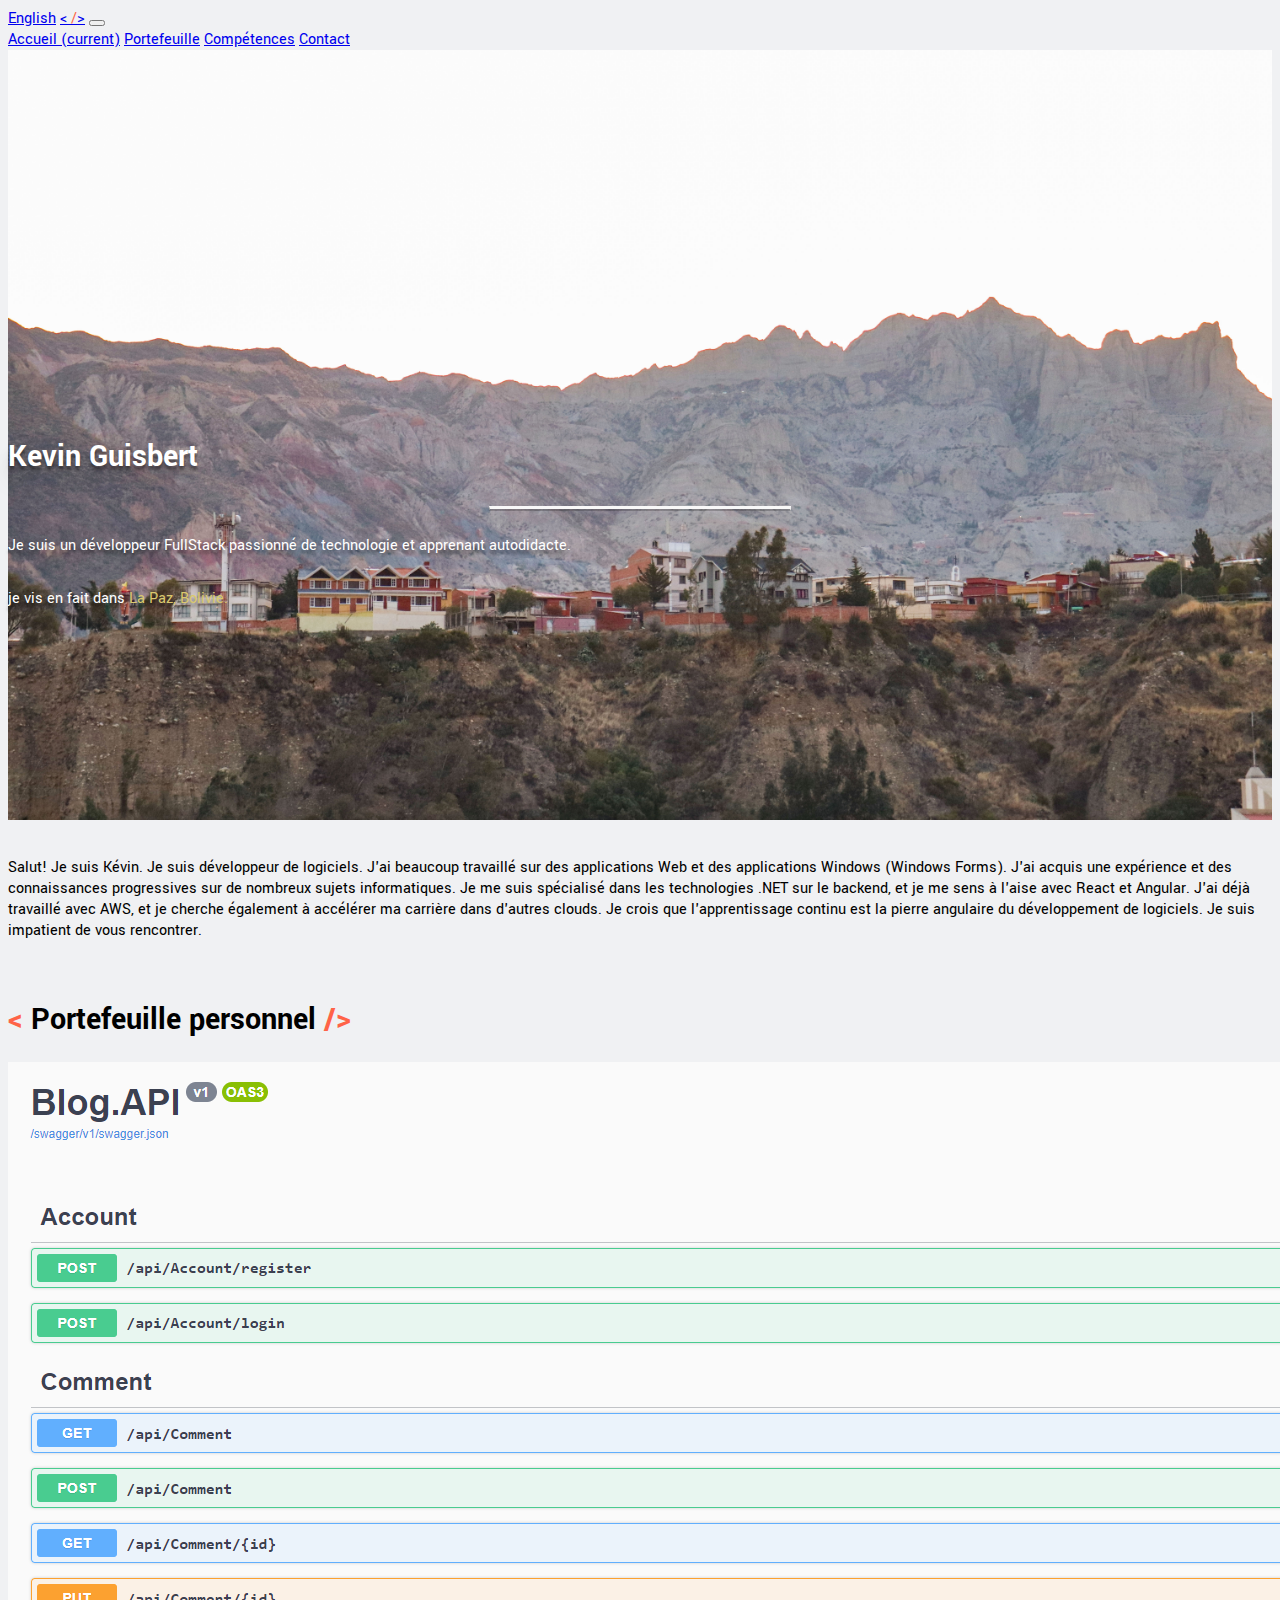
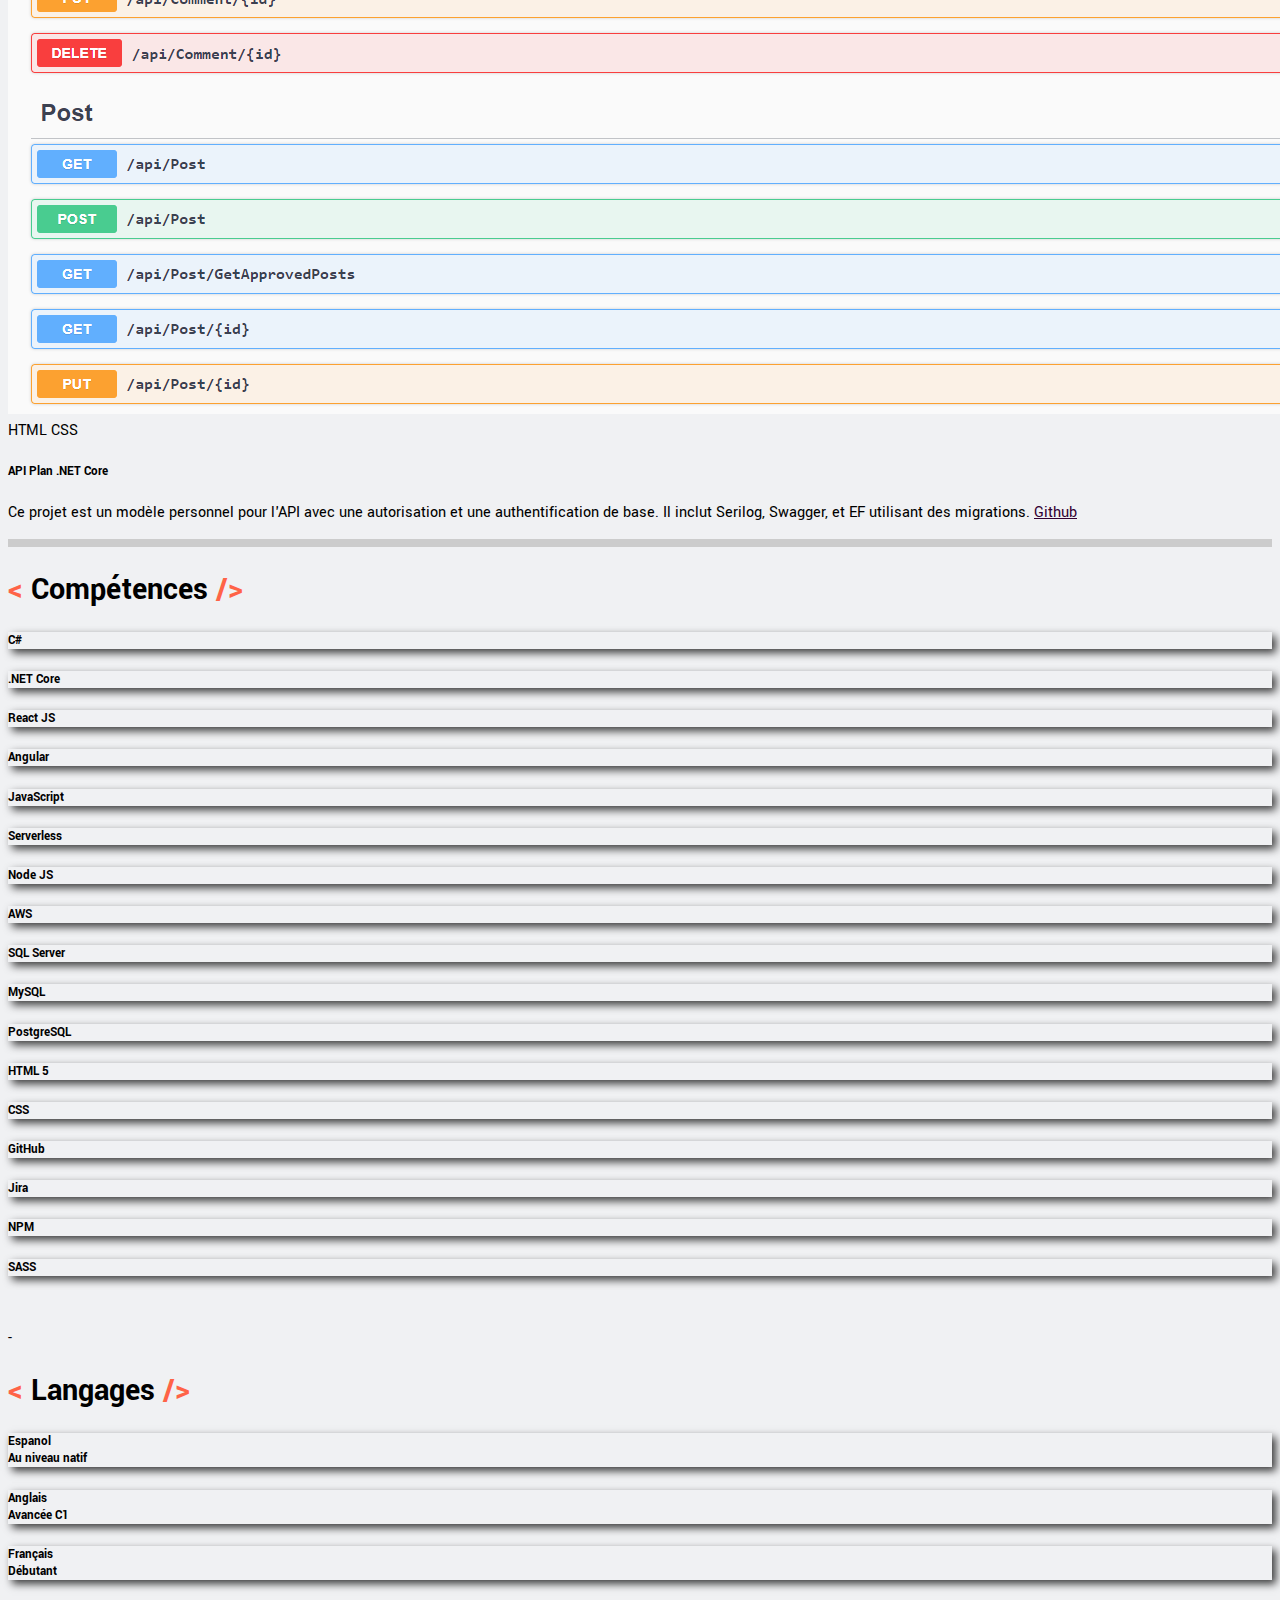
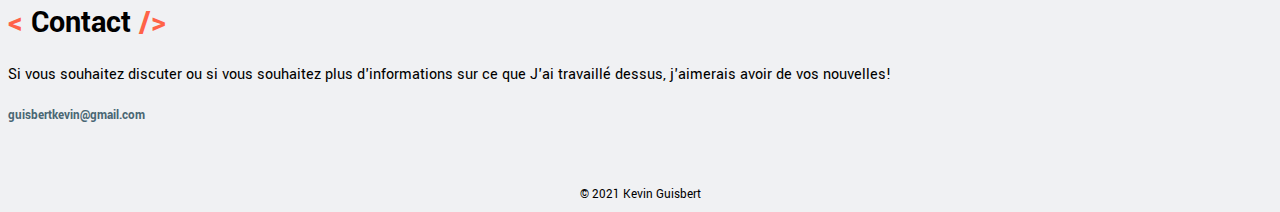
==== index_fr.html @ cff22628 "Initial personal site" ====
<!DOCTYPE html>
<html lang="en">
  <head>
    <!-- Required meta tags -->
    <meta charset="utf-8" />
    <meta
      name="viewport"
      content="width=device-width, initial-scale=1, shrink-to-fit=no"
    />

    <!-- Bootstrap CSS -->
		<link rel="stylesheet" href="https://cdn.jsdelivr.net/npm/bootstrap@5.1.1/dist/css/bootstrap.min.css" integrity="sha384-F3w7mX95PdgyTmZZMECAngseQB83DfGTowi0iMjiWaeVhAn4FJkqJByhZMI3AhiU" crossorigin="anonymous">
    <link
      rel="stylesheet"
      href="https://use.fontawesome.com/releases/v5.14.0/css/all.css"
      integrity="sha384-HzLeBuhoNPvSl5KYnjx0BT+WB0QEEqLprO+NBkkk5gbc67FTaL7XIGa2w1L0Xbgc"
      crossorigin="anonymous"
    />
    <link rel="stylesheet" href="./styles/styles.css" />

    <title>Portfolio - Kevin Guisbert</title>
  </head>
  <body id="home" data-spy="scroll" data-target=".navbar" data-offset="100">
    <!-- NAVBAR -->
		<nav class="navbar navbar-expand-lg navbar-dark bg-dark fixed-top">
      <div class="container">
				<a class="navbar-brand order-1 mr-0" href="./index.html"
              ><i class="fas fa-language"></i> English</a
            >
        <a class="navbar-brand order-1 mr-0" href="#"
          >&lt; <span class="tags">/</span>&gt;</a
        >
        <button
          class="navbar-toggler"
          type="button"
          data-toggle="collapse"
          data-target="#navbarNavAltMarkup"
          aria-controls="navbarNavAltMarkup"
          aria-expanded="false"
          aria-label="Toggle navigation"
        >
          <span class="navbar-toggler-icon"></span>
        </button>
        <div class="collapse navbar-collapse" id="navbarNavAltMarkup">
          <div class="navbar-nav">
            <a class="nav-link" href="#home"
              ><i class="fas fa-home"></i> Accueil
              <span class="sr-only">(current)</span></a
            >
            <a class="nav-link" href="#portfolio"
              ><i class="fas fa-laptop"></i> Portefeuille</a
            >
            <a class="nav-link" href="#skills"
              ><i class="fas fa-user-graduate"></i> Compétences</a
            >
            <a class="nav-link" href="#contact"
              ><i class="far fa-id-card"></i> Contact</a
            >
          </div>
        </div>
      </div>
    </nav>
    <div class="content">
      <!-- HOME -->
      <section
        id="header"
        class="jumbotron text-center"
        title="Picture taken by: Miguel Melgarejo Johannessen"
      >
        <h1 class="display-3">Kevin Guisbert</h1>
        <hr />
        <p class="lead">
          Je suis un développeur FullStack passionné de technologie et apprenant autodidacte.
        </p>
        <p class="lead">
          je vis en fait dans
          <a
            class="location"
            href="https://www.google.com/maps/place/Bolivia/data=!4m2!3m1!1s0x915edf8977bba295:0x1c9ec2bb0115edbf?sa=X&ved=2ahUKEwjAvriB9r3oAhWgGLkGHaNsB1AQ8gEwAHoECAsQAQ"
            target="_blank"
            >La Paz, Bolivie. <i class="fas fa-map-marker-alt"></i
          ></a>
        </p>
      </section>
			<br/>
			<section class="Introduction">
				<div class="container">
					<div class="h-100 p-5 bg-light border rounded-3">
						<p>
							Salut! Je suis Kévin. Je suis développeur de logiciels. J'ai beaucoup travaillé sur des applications Web et des applications Windows (Windows Forms). J'ai acquis une expérience et des connaissances progressives sur de nombreux sujets informatiques. Je me suis spécialisé dans les technologies .NET sur le backend, et je me sens à l'aise avec React et Angular. J'ai déjà travaillé avec AWS, et je cherche également à accélérer ma carrière dans d'autres clouds. Je crois que l'apprentissage continu est la pierre angulaire du développement de logiciels. Je suis impatient de vous rencontrer.
						</p>
					</div>
				</div>
			</section>
			<br/>
      <!-- PORTFOLIO -->
      <section id="portfolio">
        <div class="container">
          <h1 class="text-center mb-5 display-4 title">
            <span class="tags">&lt;</span> Portefeuille personnel
            <span class="tags">/&gt;</span>
          </h1>
          <div class="row">
            <div class="col-lg-4 col-sm-6 mb-4">
              <div class="card project">
                <img
                  src="images/project_blog_net_core.png"
                  class="card-img-top"
                  alt="Blog .NET Core"
                />
                <div class="mt-2">
                  <span class="badge badge-pill badge-success ml-3">HTML</span>
                  <span class="badge badge-pill badge-info">CSS</span>
                </div>
                <div class="card-body">
                  <h5 class="card-title">API Plan .NET Core</h5>
                  <p class="card-text">
                    Ce projet est un modèle personnel pour l'API avec une autorisation et une authentification de base.
										Il inclut Serilog, Swagger, et EF utilisant des migrations.
                  <a
                    href="https://github.com/KevinGuisbert/BlogNetCore"
                    class="btn btn-outline-success btn-sm git-link"
                    target="_blank"
                    ><i class="fab fa-github"></i> Github</a
                  >
                </div>
              </div>
            </div>
          </div>
        </div>
      </section>

      <!-- SKILLS -->
      <section id="skills">
        <div class="container">
          <h1 class="text-center mb-5 mt-5 display-4 title">
            <span class="tags">&lt;</span> Compétences
            <span class="tags">/&gt;</span>
          </h1>
          <div class="row">
						<div class="col-lg-2 col-md-6 col-sm-6 mb-4">
              <div class="card align-items-center skill">
                <i class="fab fa-net fa-microsoft fa-7x mt-3 csharp-logo"></i>
                <div class="card-body">
                  <h5 class="card-title text-center">C#</h5>
                </div>
              </div>
            </div>

						<div class="col-lg-2 col-md-6 col-sm-6 mb-3">
              <div class="card align-items-center skill">
                <i class="fas fa-server fa-7x mt-3 js-logo"></i>
                <div class="card-body">
                  <h5 class="card-title text-center">.NET Core</h5>
                </div>
              </div>
            </div>

            <div class="col-lg-2 col-md-6 col-sm-6 mb-4">
              <div class="card align-items-center skill">
                <i class="fab fa-react fa-7x mt-3 react-logo"></i>
                <div class="card-body">
                  <h5 class="card-title text-center">React JS</h5>
                </div>
              </div>
            </div>

						<div class="col-lg-2 col-md-6 col-sm-6 mb-4">
              <div class="card align-items-center skill">
                <i class="fab fa-net fa-angular fa-7x mt-3 sql-logo"></i>
                <div class="card-body">
                  <h5 class="card-title text-center">Angular</h5>
                </div>
              </div>
            </div>

						<div class="col-lg-2 col-md-6 col-sm-6 mb-3">
              <div class="card align-items-center skill">
                <i class="fab fa-js-square fa-7x mt-3 js-logo"></i>
                <div class="card-body">
                  <h5 class="card-title text-center">JavaScript</h5>
                </div>
              </div>
            </div>

						<div class="col-lg-2 col-md-6 col-sm-6 mb-3">
              <div class="card align-items-center skill">
                <i class="fab fa-stack-overflow fa-7x mt-3 sql-logo"></i>
                <div class="card-body">
                  <h5 class="card-title text-center">Serverless</h5>
                </div>
              </div>
            </div>

						<div class="col-lg-2 col-md-6 col-sm-6 mb-3">
              <div class="card align-items-center skill">
                <i class="fab fa-node fa-7x mt-3 node-logo"></i>
                <div class="card-body">
                  <h5 class="card-title text-center">Node JS</h5>
                </div>
              </div>
            </div>

						<div class="col-lg-2 col-md-6 col-sm-6 mb-3">
              <div class="card align-items-center skill">
                <i class="fab fa-aws fa-7x mt-3 html-logo"></i>
                <div class="card-body">
                  <h5 class="card-title text-center">AWS</h5>
                </div>
              </div>
            </div>

						<div class="col-lg-2 col-md-6 col-sm-6 mb-3">
              <div class="card align-items-center skill">
                <i class="fas fa-database fa-7x mt-3 sql-logo"></i>
                <div class="card-body">
                  <h5 class="card-title text-center">SQL Server</h5>
                </div>
              </div>
            </div>

						<div class="col-lg-2 col-md-6 col-sm-6 mb-3">
              <div class="card align-items-center skill">
                <i class="fas fa-database fa-7x mt-3 react-logo"></i>
                <div class="card-body">
                  <h5 class="card-title text-center">MySQL</h5>
                </div>
              </div>
            </div>

						<div class="col-lg-2 col-md-6 col-sm-6 mb-3">
              <div class="card align-items-center skill">
                <i class="fas fa-database fa-7x mt-3 font-logo"></i>
                <div class="card-body">
                  <h5 class="card-title text-center">PostgreSQL</h5>
                </div>
              </div>
            </div>

						<div class="col-lg-2 col-md-6 col-sm-6 mb-3">
              <div class="card align-items-center skill">
                <i class="fab fa-html5 fa-7x mt-3 html-logo"></i>
                <div class="card-body">
                  <h5 class="card-title text-center">HTML 5</h5>
                </div>
              </div>
            </div>

            <div class="col-lg-2 col-md-6 col-sm-6 mb-3">
              <div class="card align-items-center skill">
                <i class="fab fa-css3-alt fa-7x mt-3 css-logo"></i>
                <div class="card-body">
                  <h5 class="card-title text-center">CSS</h5>
                </div>
              </div>
            </div>

            <div class="col-lg-2 col-md-6 col-sm-6 mb-3">
              <div class="card align-items-center skill">
                <i class="fab fa-github-square fa-7x mt-3 git-logo"></i>
                <div class="card-body">
                  <h5 class="card-title text-center">GitHub</h5>
                </div>
              </div>
            </div>

            <div class="col-lg-2 col-md-6 col-sm-6 mb-3">
              <div class="card align-items-center skill">
                <i class="fab fa-jira fa-7x mt-3 jira-logo"></i>
                <div class="card-body">
                  <h5 class="card-title text-center">Jira</h5>
                </div>
              </div>
            </div>
            
            <div class="col-lg-2 col-md-6 col-sm-6 mb-3">
              <div class="card align-items-center skill">
                <i class="fab fa-npm fa-7x mt-3 npm-logo"></i>
                <div class="card-body">
                  <h5 class="card-title text-center">NPM</h5>
                </div>
              </div>
            </div>
            <div class="col-lg-2 col-md-6 col-sm-6 mb-3">
              <div class="card align-items-center skill">
                <i class="fab fa-sass fa-7x mt-3 sass-logo"></i>
                <div class="card-body">
                  <h5 class="card-title text-center">SASS</h5>
                </div>
              </div>
            </div>
          </div>
          <div class="d-flex justify-content-center align-items-center resources">
            <p class="lead">
              -
            </p>
          </div>
        </div>
      </section>

			<!-- Languages -->
      <section id="contact">
        <div class="container">
          <h1 class="text-center mb-4 mt-5 display-4 title">
            <span class="tags">&lt;</span>
            Langages <span class="tags">/&gt;</span>
          </h1>
					<div class="row">
						<div class="col-lg-2 col-md-6 col-sm-6 mb-3">
              <div class="card align-items-center skill">
                <i class="fas fa-language fa-7x mt-3 html-logo"></i>
                <div class="card-body">
                  <h5 class="card-title text-center">Espanol <br/> Au niveau natif</h5>
                </div>
              </div>
            </div>

            <div class="col-lg-2 col-md-6 col-sm-6 mb-3">
              <div class="card align-items-center skill">
                <i class="fas fa-language fa-7x mt-3 css-logo"></i>
                <div class="card-body">
                  <h5 class="card-title text-center">Anglais <br/> Avancée C1</h5>
                </div>
              </div>
            </div>

						<div class="col-lg-2 col-md-6 col-sm-6 mb-3">
              <div class="card align-items-center skill">
                <i class="fas fa-language fa-7x mt-3 js-logo"></i>
                <div class="card-body">
                  <h5 class="card-title text-center">Français <br/> Débutant</h5>
                </div>
              </div>
            </div>
					</div>
        </div>
      </section>

      <!-- CONTACT -->
      <section id="contact">
        <div class="container">
          <h1 class="text-center mb-4 mt-5 display-4 title">
            <span class="tags">&lt;</span>
            Contact <span class="tags">/&gt;</span>
          </h1>
          <p class="text-center lead">
            Si vous souhaitez discuter ou si vous souhaitez plus d'informations sur ce que
            J'ai travaillé dessus, j'aimerais avoir de vos nouvelles!
          </p>
          <h5 class="text-center">
            <a class="email" href="mailto:guisbertkevin@gmail.com"
              >guisbertkevin@gmail.com</a
            >
          </h5>

          <div class="row justify-content-center pt-4">
            <a
              href="https://twitter.com/kevinguisbert"
              class="network twitter px-2"
              target="_blank"
            ></a>
            <a
              href="https://www.linkedin.com/in/guisbertkevin/"
              class="network linkedin px-2"
              target="_blank"
            ></a>
            <a
              href="https://stackoverflow.com/users/2686471/kev"
              class="network stackoverflow px-2"
              target="_blank"
            ></a>
            <a
              href="https://github.com/KevinGuisbert"
              class="network github px-2"
              target="_blank"
            ></a>
          </div>
          <div class="row py-3">
            <div class="col-md about">
              <small>&copy; 2021 Kevin Guisbert</small>
            </div>
          </div>
        </div>
      </section>
    </div>

    <!-- Optional JavaScript -->
    <!-- jQuery first, then Popper.js, then Bootstrap JS -->
    <script
      src="https://code.jquery.com/jquery-3.5.1.slim.min.js"
      integrity="sha384-DfXdz2htPH0lsSSs5nCTpuj/zy4C+OGpamoFVy38MVBnE+IbbVYUew+OrCXaRkfj"
      crossorigin="anonymous"
    ></script>
    <script
      src="https://cdn.jsdelivr.net/npm/popper.js@1.16.1/dist/umd/popper.min.js"
      integrity="sha384-9/reFTGAW83EW2RDu2S0VKaIzap3H66lZH81PoYlFhbGU+6BZp6G7niu735Sk7lN"
      crossorigin="anonymous"
    ></script>
    <script
      src="https://stackpath.bootstrapcdn.com/bootstrap/4.5.2/js/bootstrap.min.js"
      integrity="sha384-B4gt1jrGC7Jh4AgTPSdUtOBvfO8shuf57BaghqFfPlYxofvL8/KUEfYiJOMMV+rV"
      crossorigin="anonymous"
    ></script>
    <script src="./scripts/script.js"></script>
  </body>
</html>
---- styles/styles.css ----
@import url('https://fonts.googleapis.com/css2?family=Yantramanav:wght@400;500;700&display=swap');

/* GENERAL */
* {
  font-family: 'Yantramanav', sans-serif;
  scroll-behavior: smooth;
}

body {
  background-color: #f0f1f3;
  position: relative;
}

.title {
  font-weight: 700;
}

.tags {
  color: tomato;
}

/* HOME */
#header {
  background: url(../images/background.jpg) center center / cover no-repeat;
  color: white;
  text-shadow: 0px 4px 3px rgba(0, 0, 0, 0.4), 0px 8px 13px rgba(0, 0, 0, 0.1),
    0px 18px 23px rgba(0, 0, 0, 0.1);
  height: 600px;
  display: flex;
  flex-direction: column;
  justify-content: center;
  padding-top: 170px;
}

hr {
  width: 300px;
  border-top: 3px solid #f8f8f8;
  border-bottom: 2px solid rgba(0, 0, 0, 0.2);
}

.location {
  text-decoration: none;
  color: #dac86e;
}

.location:hover {
  text-decoration: none;
  color: #e9ecd0;
}

/* PORTFOLIIO */
.project {
  border-bottom: 8px solid #ccc;
  transition: all 0.5s;
}

.project:hover {
  border-color: #1a3652;
  border-bottom-left-radius: 15px;
  border-bottom-right-radius: 15px;
  box-shadow: 4px 4px 8px 0px rgba(0, 0, 0, 0.75);
}

.git-link {
  color: #320032;
  border-color: #320032;
}

.git-link:hover {
  color: white;
  background-color: #320032;
  border-color: #320032;
}

/* SKILLS */

.skill {
  transition: all 0.4s;
  box-shadow: 4px 4px 8px 0px rgba(0, 0, 0, 0.75);
}

.skill:hover {
  opacity: 0.8;
  box-shadow: 6px 6px 15px 0px rgba(0, 0, 0, 0.75);
}

.react-logo,
.css-logo,
.git-logo,
.html-logo,
.jira-logo,
.js-logo,
.node-logo,
.npm-logo,
.sass-logo,
.sql-logo,
.sourcetree-logo,
.font-logo {
  transition: all ease-out 0.3s;
}

.csharp-logo {
  color: #a747b2;
}

.react-logo {
  color: #61dafb;
}

.css-logo {
  color: #1b73ba;
}

.git-logo {
  color: #a747b2;
}

.html-logo {
  color: #e34d25;
}

.jira-logo {
  color: #2684ff;
}

.js-logo {
  color: #f0db4f;
}

.node-logo {
  color: #85b557;
}

.npm-logo {
  color: #c53635;
}

.sass-logo {
  color: #c96195;
}

.sql-logo {
  color: #bc1c1b;
}

.sourcetree-logo {
  color: #2580f7;
}

.font-logo {
  color: #1c9971;
}

/* CONTACT */
.about {
  text-align: center;
}

.email {
  text-decoration: none;
  color: #4a6774;
}
.email:hover {
  text-decoration: none;
}

.network {
  display: inline-block;
  margin-left: 5px;
  width: 30px;
  height: 30px;
  background-size: 30px 30px;
  transition: all 0.8s;
}

.twitter {
  background-image: url(../images/svg/logo_twitter.svg);
}

.linkedin {
  background-image: url(../images/svg/logo_linkedin.svg);
}

.github {
  background-image: url(../images/svg/logo_github.svg);
}

.freecodecamp {
  background-image: url(../images/svg/logo_freecodecamp.svg);
}

.hackerrank {
  background-image: url(../images/svg/logo_hackerrank.svg);
}

.stackoverflow {
	background-image: url(../images/svg/logo_stackoverflow.svg);
}

.twitter:hover,
.linkedin:hover,
.github:hover,
.freecodecamp:hover,
.hackerrank:hover {
  opacity: 0.6;
}

/* Alert  */
.myAlert {
  padding: 0px;
  transition: ease 1s;
  margin-bottom: 16px;
}

.alert-banner {
  color: white;
  background-color: #27a745;
  display: flex;
  justify-content: space-between;
  align-items: center;
  padding: 10px;
  border-radius: 5px;
}

.alert-banner p {
  margin: 0;
}

.alert-banner p:nth-child(2) {
  font-weight: bold;
}

.alert-banner p:nth-child(2):hover {
  cursor: pointer;
}

/* Resorces */
.resources {
  padding-top: 30px;
}

.resources p {
  margin: 0;
  padding-right: 10px;
}

.resources > i:hover {
  transition: all ease-out 0.5s;
  opacity: 0.8;
  cursor: pointer;
  animation: shake 0.9s;
}

@keyframes shake {
  0% {
    transform: rotate(0);
  }
  15% {
    transform: rotate(20deg);
  }
  30% {
    transform: rotate(-20deg);
  }
  45% {
    transform: rotate(15deg);
  }
  60% {
    transform: rotate(-15deg);
  }
  75% {
    transform: rotate(10deg);
  }
  85% {
    transform: rotate(-10deg);
  }
  92% {
    transform: rotate(1deg);
  }
  100% {
    transform: rotate(0);
  }
}

/* Modal Window */
#box {
  width: 400px;
  overflow: hidden;
  background-color: white;
  box-shadow: 0 0 20px black;
  border-radius: 10px;
  position: absolute;
  top: 85%;
  left: 50%;
  transform: translate(-50%, -50%);
  z-index: 9000;
  text-align: center;
  display: none;
}

#box h1 {
  color: #333;
  margin: 0;
  padding: 15px;
  color: white;
  background-color: #2c4457;
}

.my-close {
  text-decoration: none;
  font-size: 20px;
  color: white;
  background-color: #2c4457;
  padding: 10px 30px;
  display: inline-block;
  border-radius: 6px;
  margin: 10px 0;
}

.my-close:hover {
  text-decoration: none;
  cursor: pointer;
}

.list-notifications {
  display: flex;
  flex-direction: column;
}

.notification {
  display: flex;
  justify-content: left;
  align-items: center;
  margin-left: 130px;
}

.notification a,
.notification h3 {
  margin: 0;
}

.notification a {
  margin-left: 5px;
}

/* MEDIA QUERY */
@media (min-width: 768px) {
  #box {
    top: 90%;
  }
}

@media (min-width: 1200px) {
  #box {
    top: 85%;
  }
}
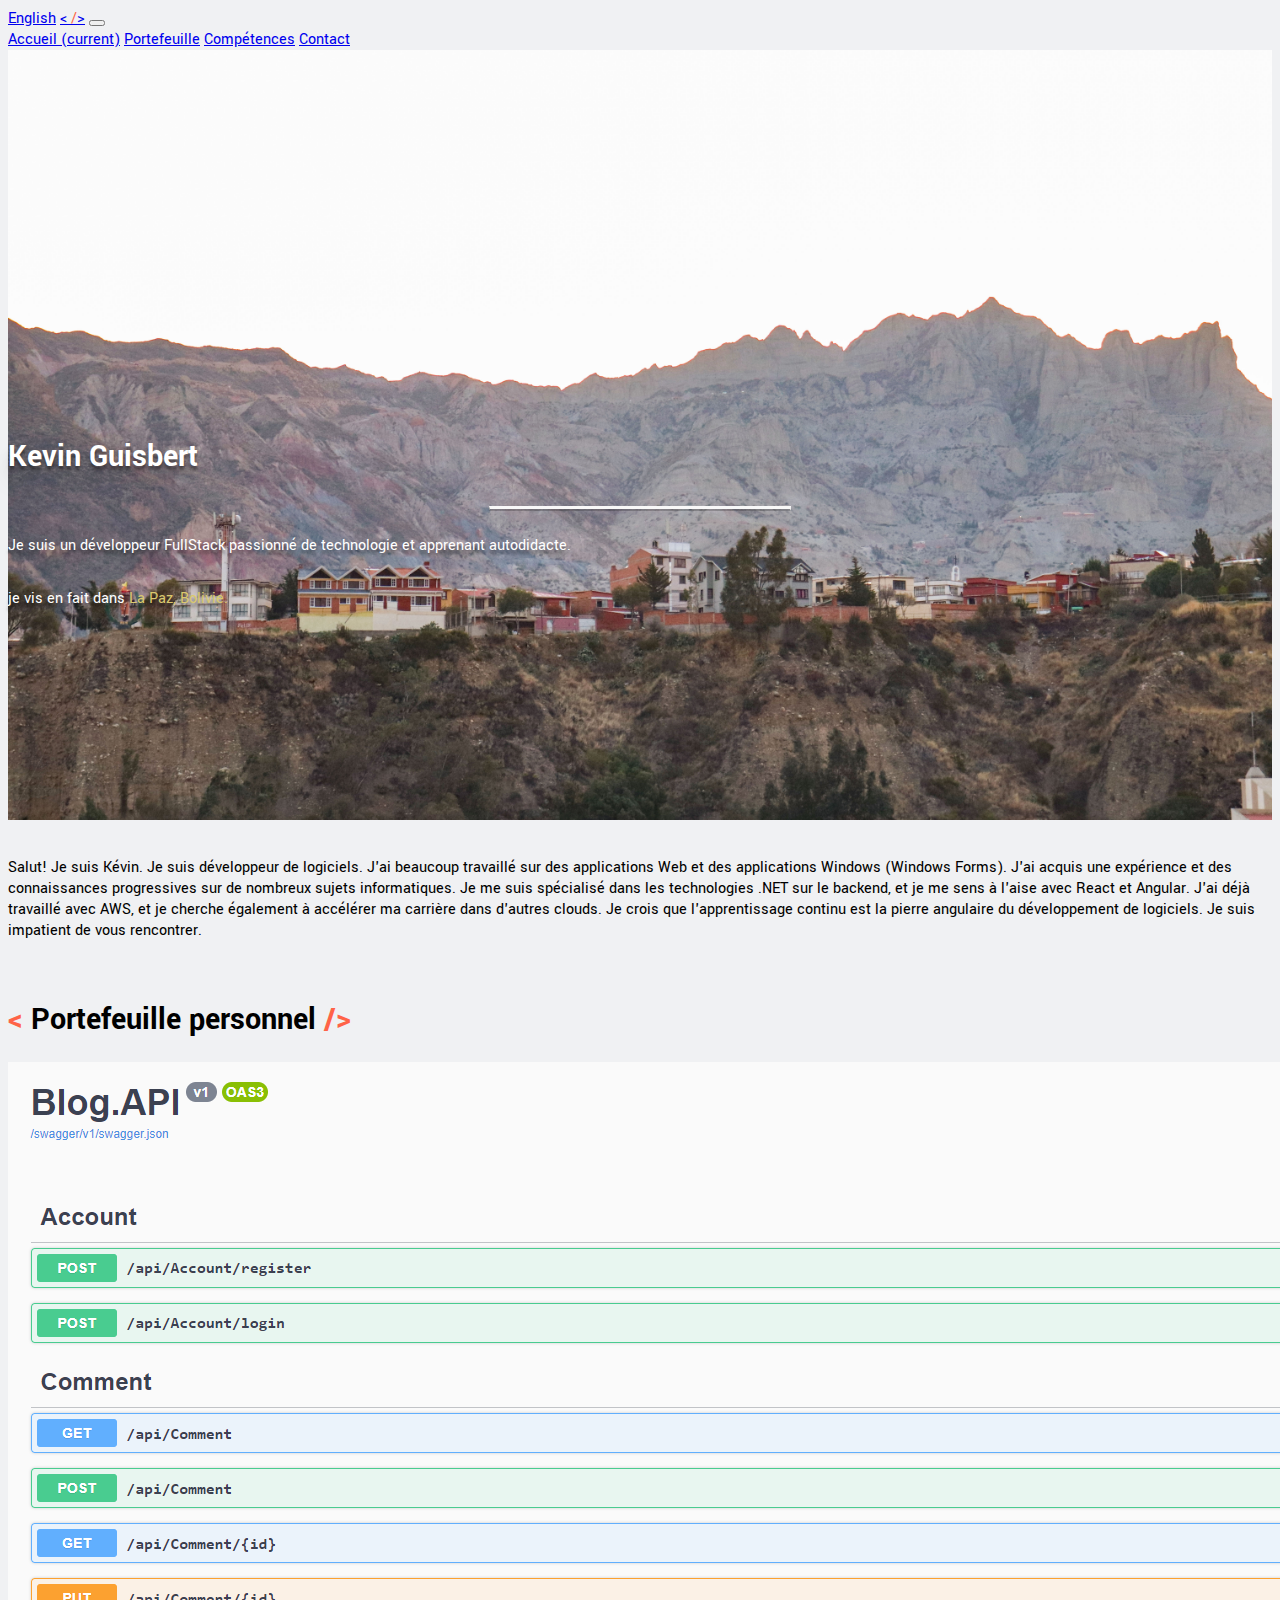
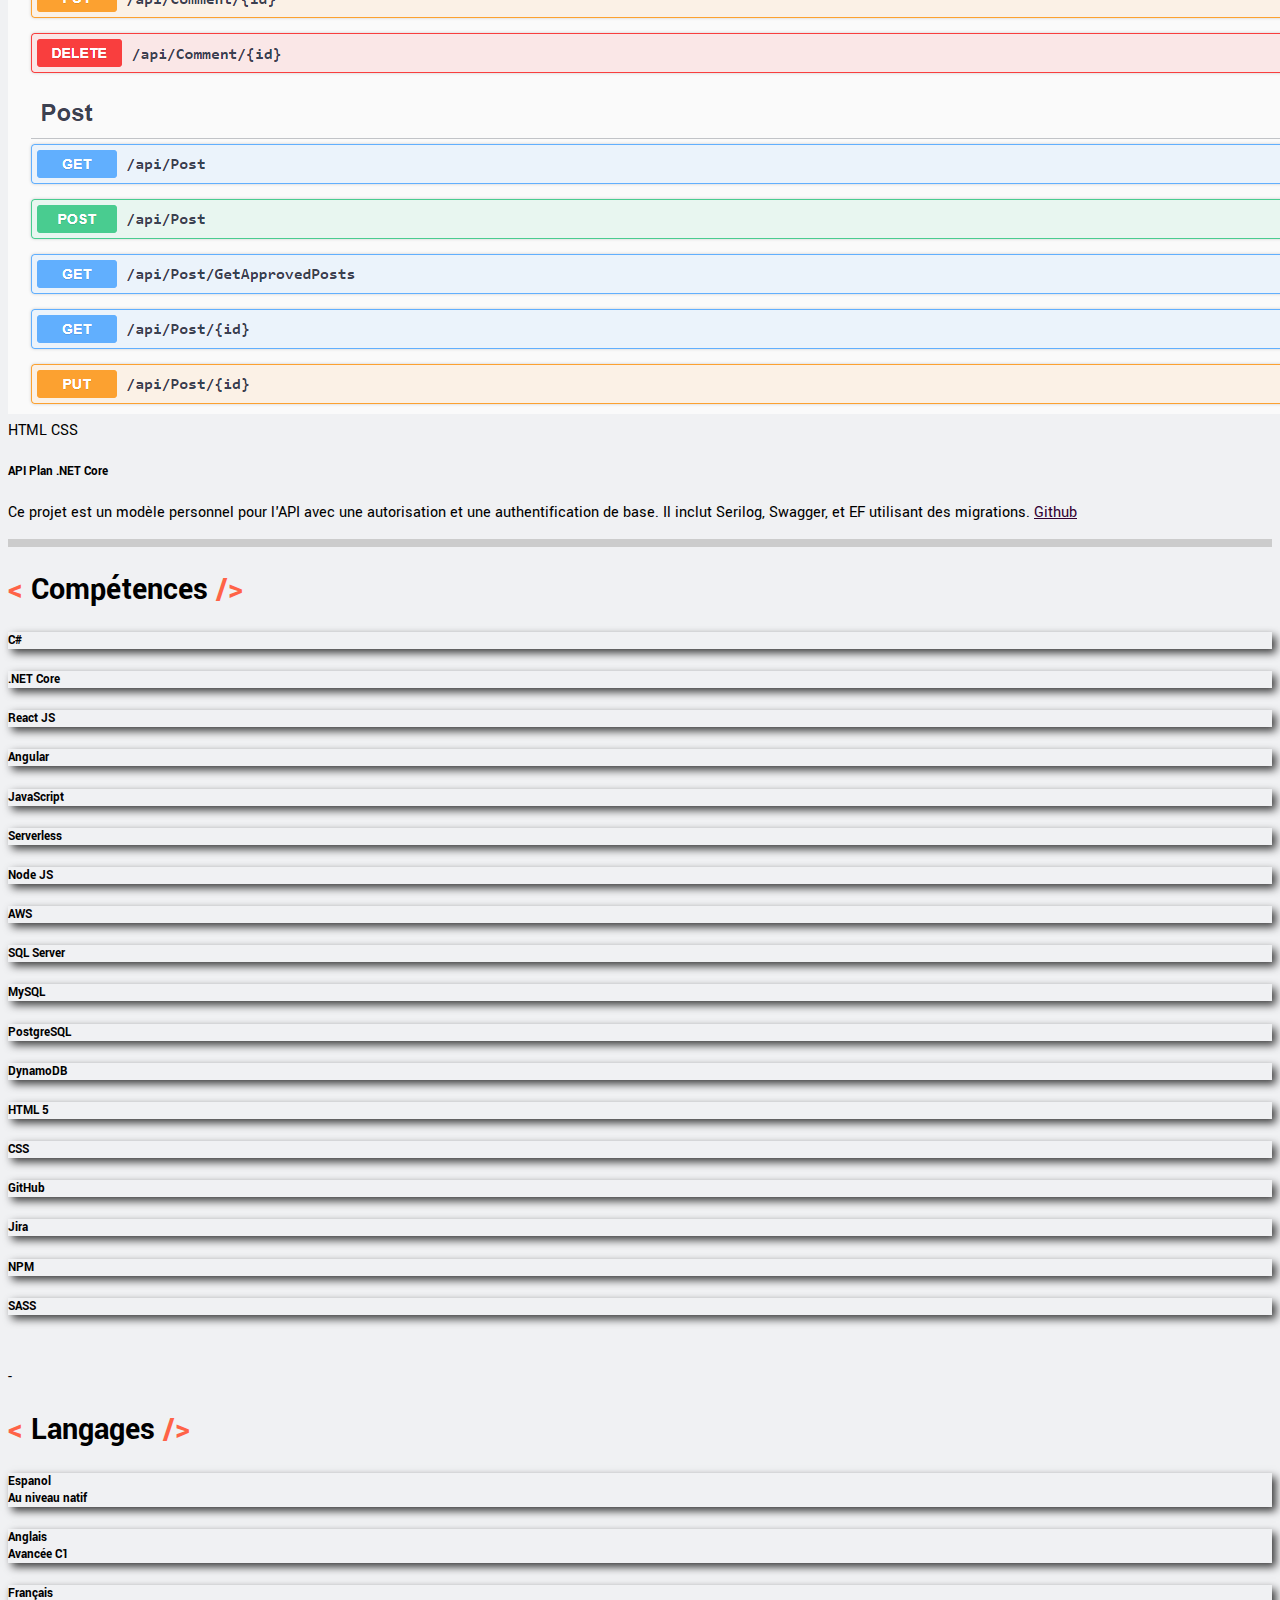
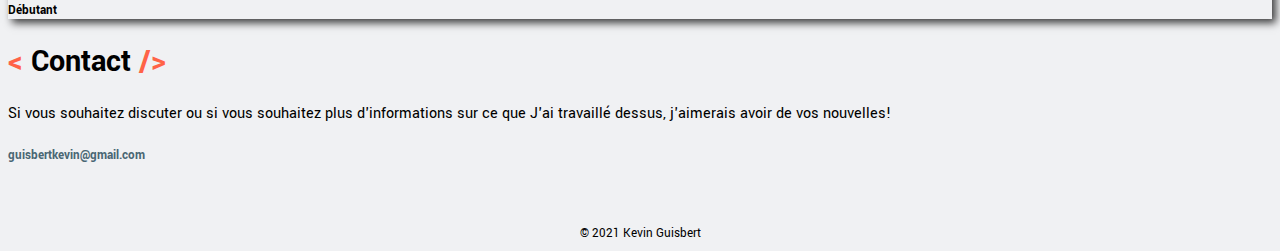
==== commit 581151a7: "Add DynamoDB" ====
--- a/index_fr.html
+++ b/index_fr.html
@@ -239,6 +239,15 @@
 
 						<div class="col-lg-2 col-md-6 col-sm-6 mb-3">
               <div class="card align-items-center skill">
+                <i class="fas fa-database fa-7x mt-3 jira-logo"></i>
+                <div class="card-body">
+                  <h5 class="card-title text-center">DynamoDB</h5>
+                </div>
+              </div>
+            </div>
+
+						<div class="col-lg-2 col-md-6 col-sm-6 mb-3">
+              <div class="card align-items-center skill">
                 <i class="fab fa-html5 fa-7x mt-3 html-logo"></i>
                 <div class="card-body">
                   <h5 class="card-title text-center">HTML 5</h5>
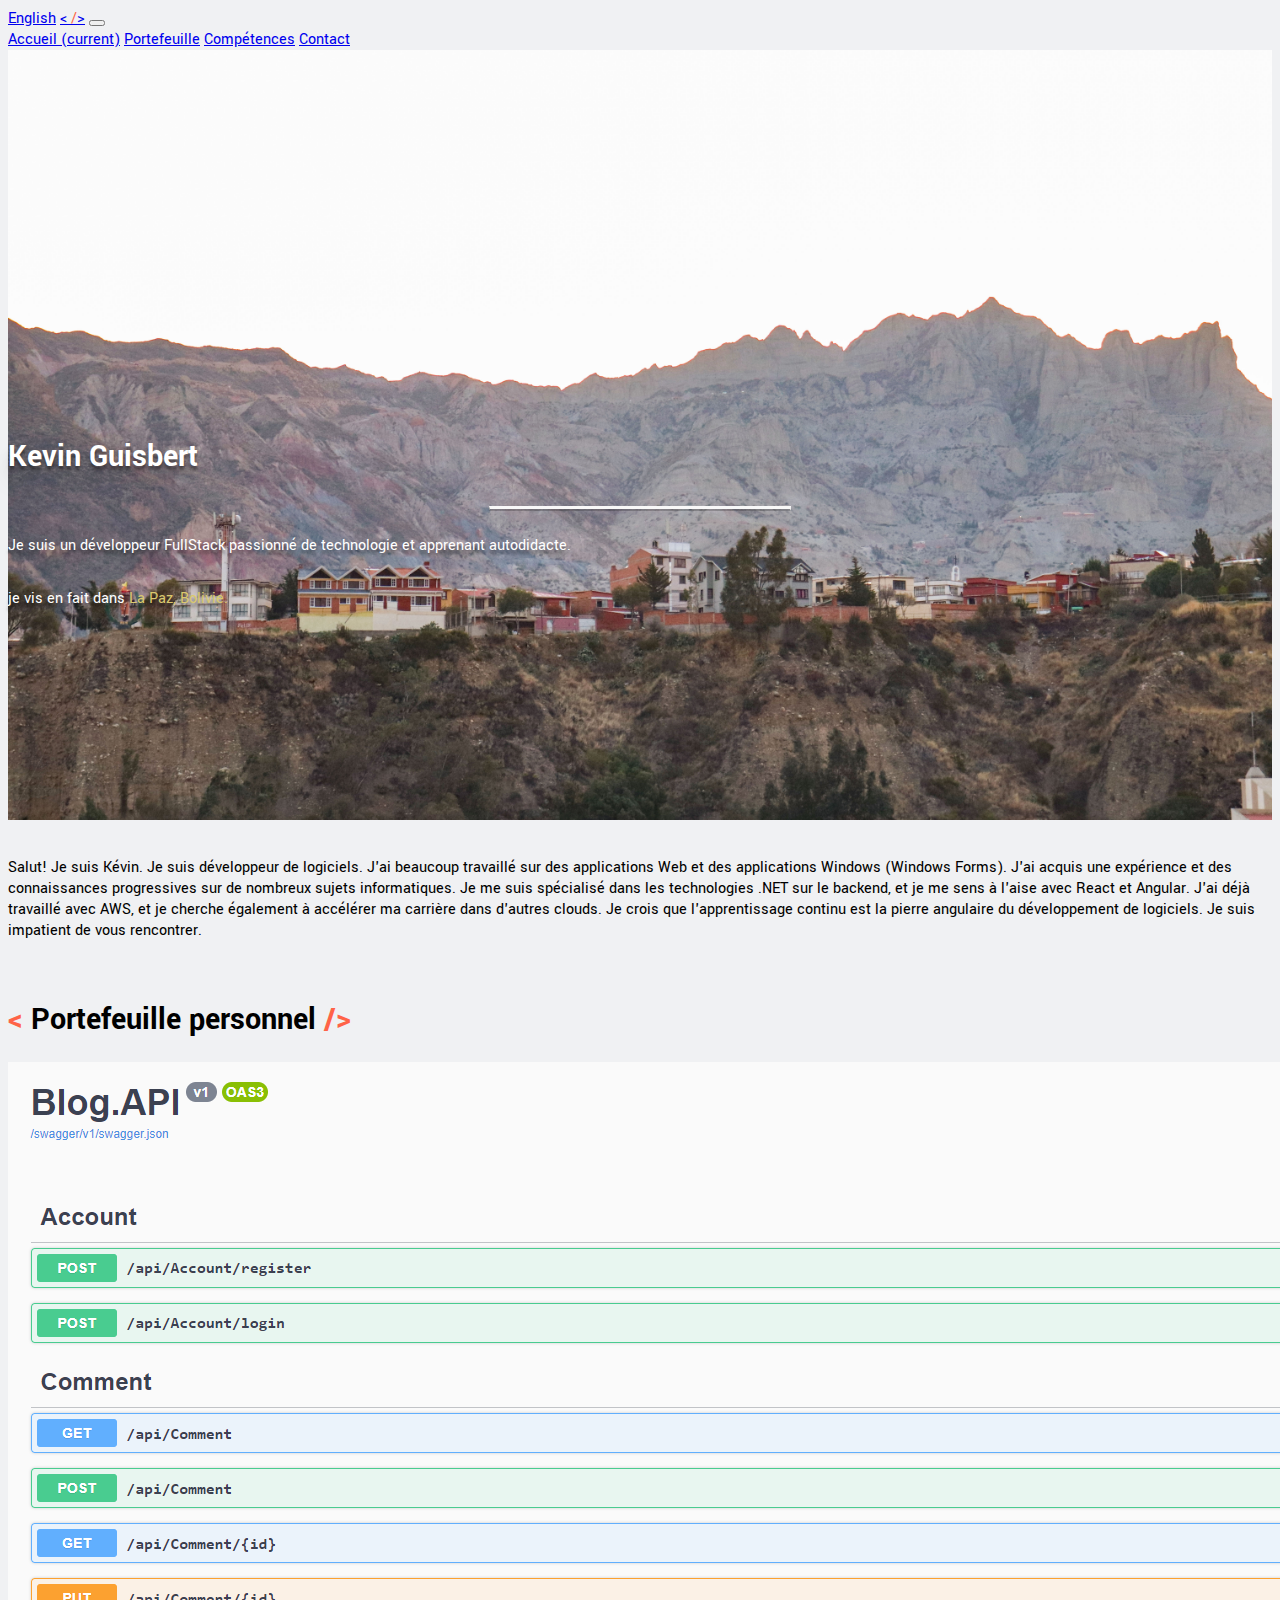
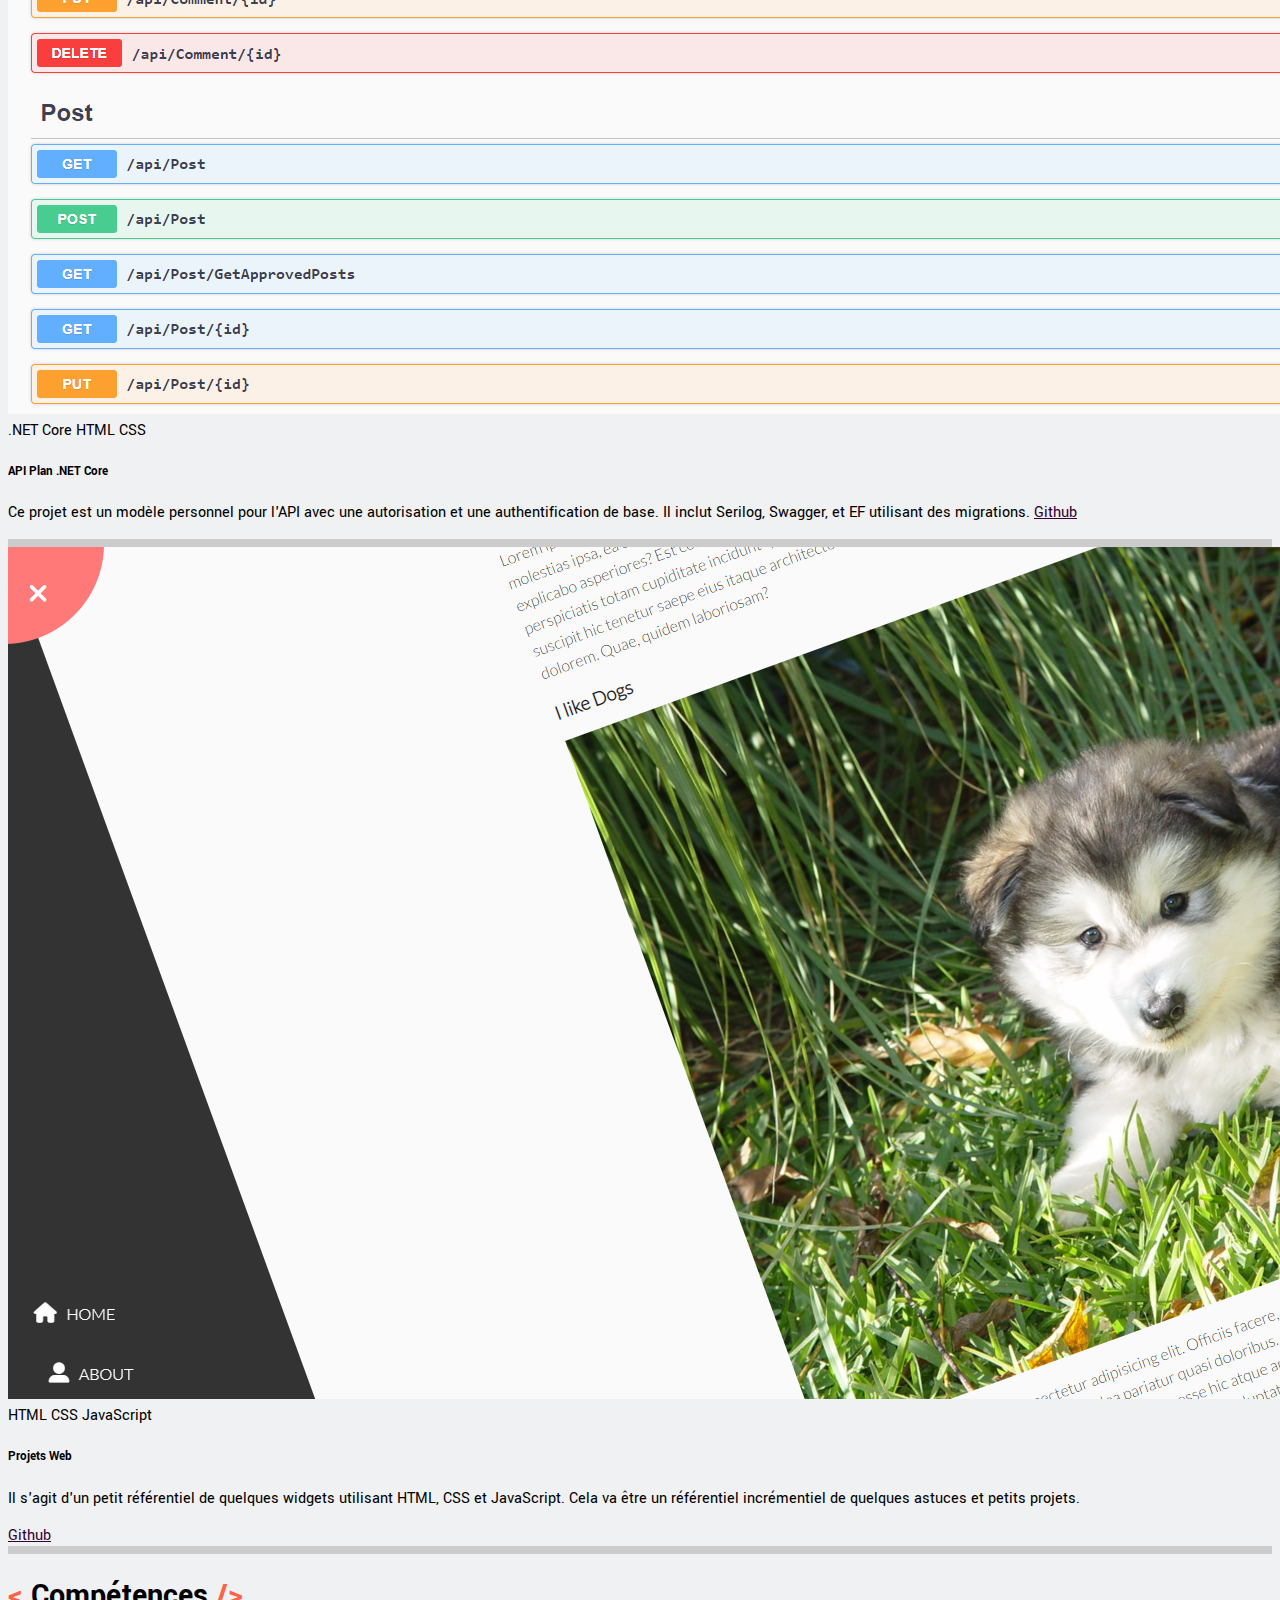
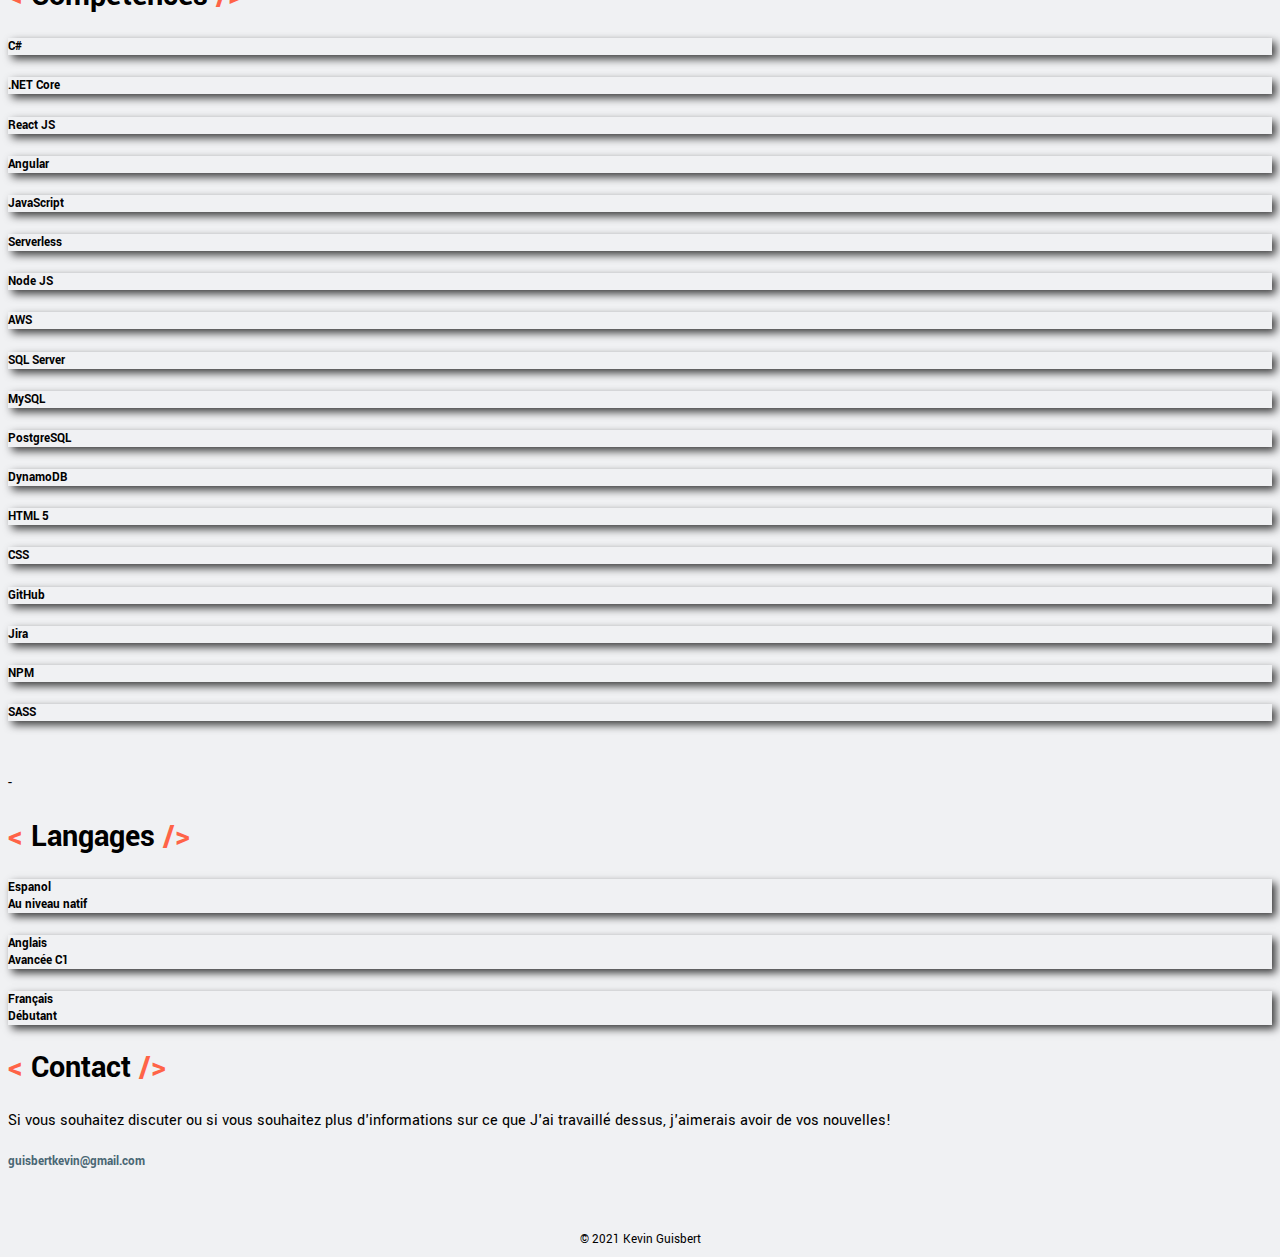
==== commit c6130349: "Adds Web Project reference" ====
--- a/index_fr.html
+++ b/index_fr.html
@@ -109,6 +109,7 @@
                   alt="Blog .NET Core"
                 />
                 <div class="mt-2">
+									<span class="badge badge-pill badge-success ml-3">.NET Core</span>
                   <span class="badge badge-pill badge-success ml-3">HTML</span>
                   <span class="badge badge-pill badge-info">CSS</span>
                 </div>
@@ -119,6 +120,34 @@
 										Il inclut Serilog, Swagger, et EF utilisant des migrations.
                   <a
                     href="https://github.com/KevinGuisbert/BlogNetCore"
+                    class="btn btn-outline-success btn-sm git-link"
+                    target="_blank"
+                    ><i class="fab fa-github"></i> Github</a
+                  >
+                </div>
+              </div>
+            </div>
+
+						<div class="col-lg-4 col-sm-6 mb-4">
+              <div class="card project">
+                <img
+                  src="images/project_50_web_projects.png"
+                  class="card-img-top"
+                  alt="Blog .NET Core"
+                />
+                <div class="mt-2">
+                  <span class="badge badge-pill badge-success ml-3">HTML</span>
+                  <span class="badge badge-pill badge-info">CSS</span>
+									<span class="badge badge-pill badge-success ml-3">JavaScript</span>
+                </div>
+                <div class="card-body">
+                  <h5 class="card-title">Projets Web</h5>
+                  <p class="card-text">
+                    Il s'agit d'un petit référentiel de quelques widgets utilisant HTML, CSS et JavaScript.
+										Cela va être un référentiel incrémentiel de quelques astuces et petits projets.
+                  </p>
+                  <a
+                    href="https://github.com/KevinGuisbert/50WebProjects"
                     class="btn btn-outline-success btn-sm git-link"
                     target="_blank"
                     ><i class="fab fa-github"></i> Github</a
